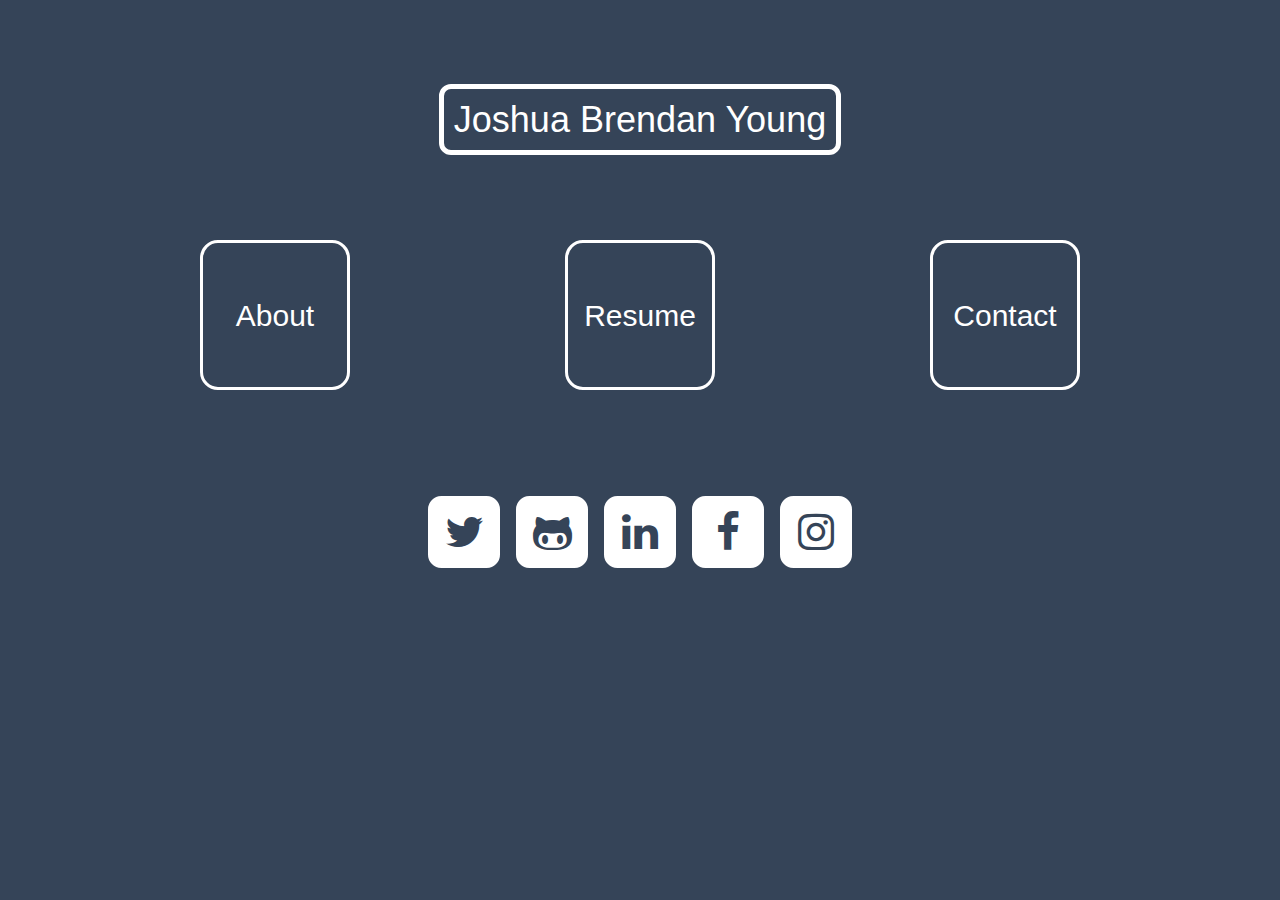
==== index.html @ 34b072b4 "updated background and design" ====
<html>
<head>
	<meta property="og:locale" content="en_US">
	<meta property="og:type" content="website">
	<meta property="og:title" content="Joshua Brendan Young's Personal Website">
	<meta property="og:site_name" content="Joshua Brendan Young's Personal Website">
	<meta name="viewport" content="width=device-width, initial-scale=1.0">
	<link rel="stylesheet" type="text/css" href="index.css">
	<link rel="stylesheet" href="./index_files/bootstrap.min.css" type="text/css" media="all">
	<link rel="stylesheet" href="./index_files/font-awesome/css/font-awesome.min.css">
</head>
	<script type="text/javascript" src="index.js"></script>

<body class = 'withBackground'>

	<div class = 'body'>
		<div class = 'container-fluid'>
			<div class = 'row'>
				<div class = 'col-sm-12 centered section' id='firstSection'>
					<div class="top-text">
						<h1>Joshua Brendan Young</h1>
					</div>
				</div>
			</div>
						<div class = 'row'>
				<div class = 'centered with-max-width section' id='secondSection'>
					<a href="/about"><div class="rect">
					<h2>About</h2>
					</div></a>
					<a href="/resume"><div class="rect">
					<h2>Resume</h2>
					</div></a>
					<a href="/contact"><div class="rect">
					<h2>Contact</h2>
					</div></a>
					</div>
					</div>
					<div class = 'row'>
					<div class = 'col-sm-12 centered'>
					
					<div class="social-buttons section">
<span class="twitter-button">
    <a href="https://twitter.com/jbyoung_12">
    <span class="fa-stack fa-4x">
        <i class="fa fa-square fa-stack-2x"></i>
        <i class="fa fa-twitter fa-stack-1x fa-inverse"></i>
    </span>
    </a>
</span>
<span class="github-button">
    <a href="https://github.com/jbyoung12">
    <span class="fa-stack fa-4x">
        <i class="fa fa-square fa-stack-2x"></i>
        <i class="fa fa-github-alt fa-stack-1x fa-inverse"></i>
    </span>
    </a>
</span>
<span class="linkedin-button">
    <a href="https://linkedin.com/in/jbyoung12">
    <span class="fa-stack fa-4x">
        <i class="fa fa-square fa-stack-2x"></i>
        <i class="fa fa-linkedin fa-stack-1x fa-inverse"></i>
    </span>
    </a>
</span>
<span class="facebook-button">
    <a href="https://linkedin.com/in/jbyoung12">
    <span class="fa-stack fa-4x">
        <i class="fa fa-square fa-stack-2x"></i>
        <i class="fa fa-facebook fa-stack-1x fa-inverse"></i>
    </span>
    </a>
</span>
<span class="instagram-button">
    <a href="https://instagram.com/jbyoung12">
    <span class="fa-stack fa-4x">
        <i class="fa fa-square fa-stack-2x"></i>
        <i class="fa fa-instagram fa-stack-1x fa-inverse"></i>
    </span>
    </a>
</span>
</div>
					</div>
				</div>
			</div>
		</div>
		
		</div>

	</body>
	</html>
---- index.css ----
#main-nav{
	    margin-bottom: 0;
}
a{color:black !important;}
.rect{
	/*background-color: #77C5F7;*/
	display:inline-block;
	width:150px;
	height:150px;
	border-radius: 18px;
	border: 3px solid white;
	color:white;
}
#secondSection{
	 text-align:justify;
    position:relative;
        padding-left: 60px;
    padding-right: 60px;
}
#secondSection:after {
    display:inline-block;
    width:100%;
    content:'';
}
h1{
	display:inline;
	border: white solid thick;
	border-radius:12px;
	padding:10px;
}
h2{
	    text-align: center;
    top: 25%;
    position: relative;
}
.container-fluid
{
	position: relative;
    top: 50px;
}
.contact 
h1{
	padding:0;
}
h4{
	margin-top:20px;
}
.small-top-margin{
	margin-top:15px;
}
.top-text{
	color:#FFFFFF;
position:relative;
top:35%;
}
.centered{
	text-align:center;
}
.section{
padding-top:50px;
padding-bottom:50px;}


.withBackground{
	/*background-image: url("./index_files/Cincybackgroundsmall.JPG");*/
	background-size: 100% 100%;
	background-color: #354458;
	}
	
@media (max-width:549px) {

.inline{
padding-bottom:10px;}
}

@media (min-width: 550px) {
.withBackground{
 	/*background-image: url("./index_files/Cincybackgroundlarge.JPG");*/
}
.flex-column{
	display:inline-block;
	width: calc(100% - 320px);
}

}

#logo{
	padding-top:20px;
}

.with-max-width{
	max-width: 1000px;
	margin-left:auto;
	margin-right:auto;
	padding-left:25px;
	padding-right:25px;
}
.inline{
	text-align:center;
}
.with-light-blue{
	background-color: #54B9CB;
}
.text-block{
	padding-top:15px;
	padding-bottom:15px;
}
html {
  position: relative;
  min-height: 100%;
}
.body {
  /* Margin bottom by footer height */
  margin-bottom: 60px;
}
.footer {
  position: absolute;
  bottom: 0;
  width: 100%;
  background-color: #f5f5f5;
  height: auto;
}


.top-margin{
	padding-top:20px;
	padding-bottom:20px;
}

    .social-buttons a{
    	display:inline-block;
    	font-size:.75em;
    }

a:link {
color: #000;
text-decoration: none;
}
a:visited {
color: #000;
text-decoration: none;
}
a:active {
color: #000;
text-decoration: none;
}
.fa-stack {
color:white;
}
.social-buttons .fa-stack-1x{
	color:#354458;
}
@media (max-width:600px){
	a{display:block; margin: 20px 0px; text-align:center;}
	.rect{    width: 300px;
    height: 100px;}
    h2{top:12.5%;}
    .section {
    	padding-bottom:25px;
    	padding-top:25px;
 }
    .social-buttons a{
    	display:inline-block;
    	font-size:.5em;
    }

}
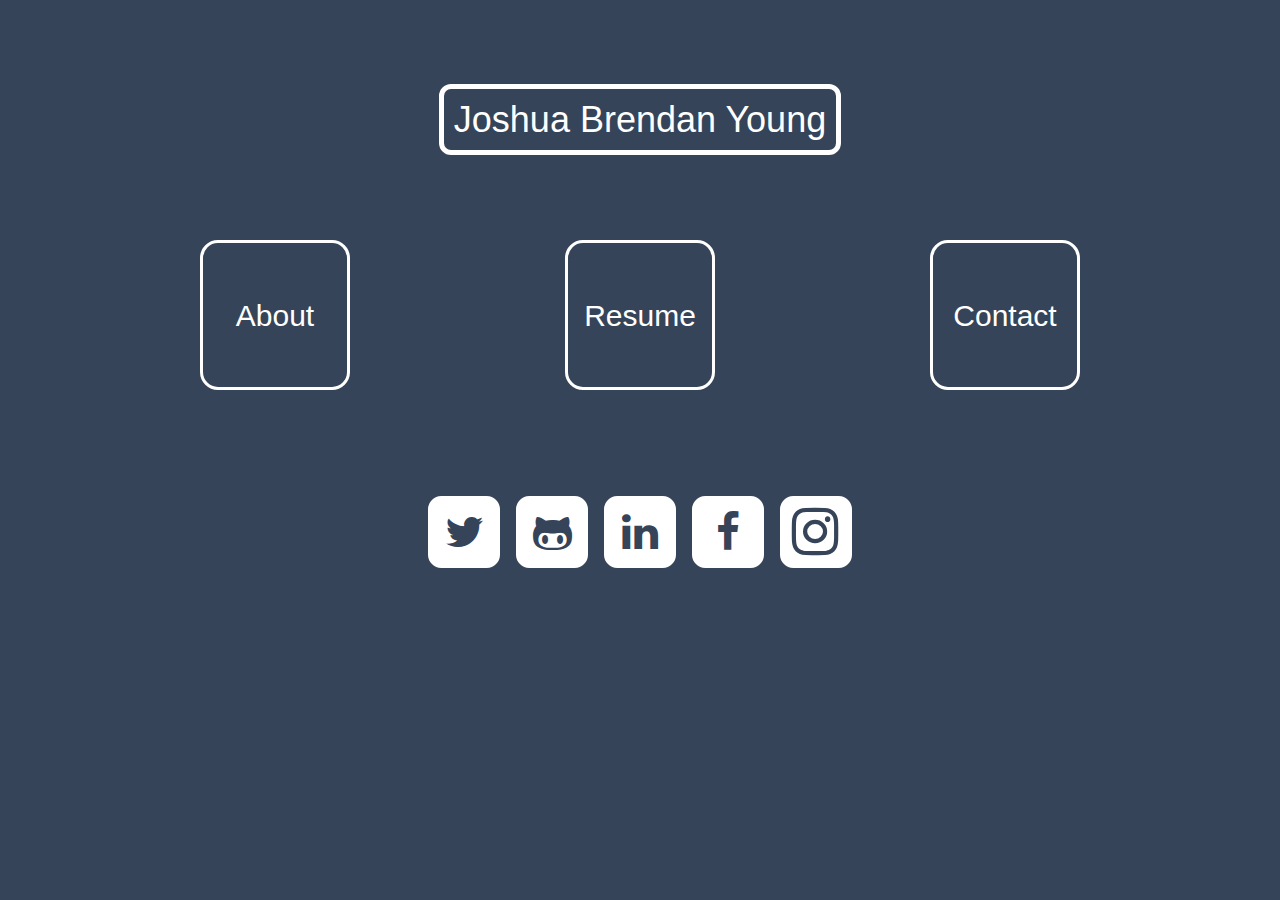
==== commit 504542b7: "fixed facebook link, added footer to other pages" ====
--- a/index.html
+++ b/index.html
@@ -35,10 +35,8 @@
 					</div></a>
 					</div>
 					</div>
-					<div class = 'row'>
-					<div class = 'col-sm-12 centered'>
 					
-					<div class="social-buttons section">
+					<div class="centered social-buttons section">
 <span class="twitter-button">
     <a href="https://twitter.com/jbyoung_12">
     <span class="fa-stack fa-4x">
@@ -64,7 +62,7 @@
     </a>
 </span>
 <span class="facebook-button">
-    <a href="https://linkedin.com/in/jbyoung12">
+    <a href="https://www.facebook.com/josh.young.1029">
     <span class="fa-stack fa-4x">
         <i class="fa fa-square fa-stack-2x"></i>
         <i class="fa fa-facebook fa-stack-1x fa-inverse"></i>
--- a/index.css
+++ b/index.css
@@ -111,7 +111,7 @@
 }
 .body {
   /* Margin bottom by footer height */
-  margin-bottom: 60px;
+  margin-bottom: 135px;
 }
 .footer {
   position: absolute;
@@ -150,6 +150,13 @@
 .social-buttons .fa-stack-1x{
 	color:#354458;
 }
+.fa.fa-instagram{	
+	font-size:1.3em;
+}
+.resume{
+	height:950px;
+	padding-bottom:0px;
+}
 @media (max-width:600px){
 	a{display:block; margin: 20px 0px; text-align:center;}
 	.rect{    width: 300px;
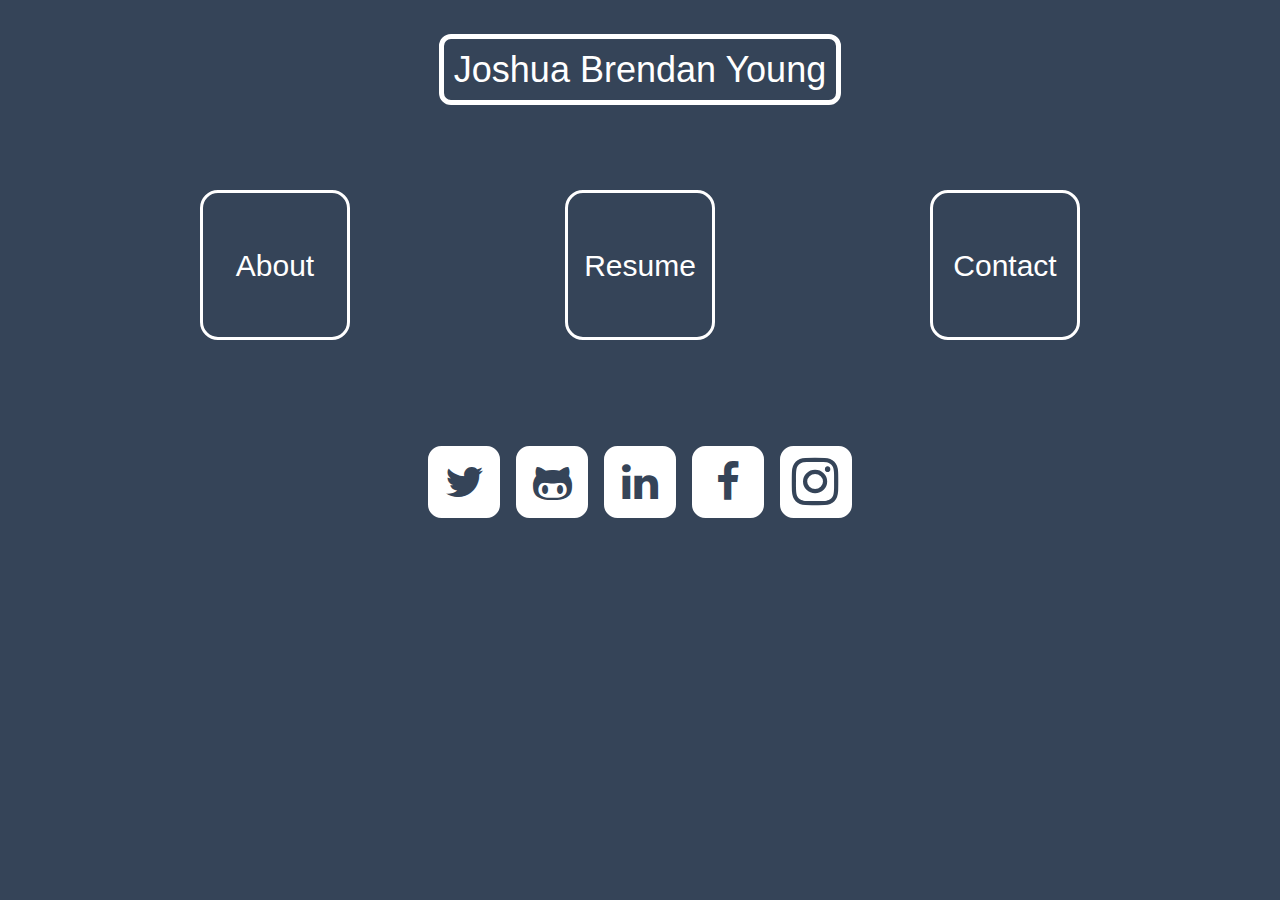
==== commit 1af81e77: "open links in new tab, better mobile view" ====
--- a/index.html
+++ b/index.html
@@ -6,7 +6,7 @@
 	<meta property="og:site_name" content="Joshua Brendan Young's Personal Website">
 	<meta name="viewport" content="width=device-width, initial-scale=1.0">
 	<link rel="stylesheet" type="text/css" href="index.css">
-	<link rel="stylesheet" href="./index_files/bootstrap.min.css" type="text/css" media="all">
+	<link rel="stylesheet" id="bootstrap-css" href="./index_files/bootstrap/css/bootstrap.min.css" type="text/css" media="all">
 	<link rel="stylesheet" href="./index_files/font-awesome/css/font-awesome.min.css">
 </head>
 	<script type="text/javascript" src="index.js"></script>
@@ -18,7 +18,9 @@
 			<div class = 'row'>
 				<div class = 'col-sm-12 centered section' id='firstSection'>
 					<div class="top-text">
-						<h1>Joshua Brendan Young</h1>
+						<h1 class ="hidden-xs">Joshua Brendan Young</h1>
+						<h1 class ="visible-xs">Joshua Brendan Young</h1>
+
 					</div>
 				</div>
 			</div>
@@ -38,7 +40,7 @@
 					
 					<div class="centered social-buttons section">
 <span class="twitter-button">
-    <a href="https://twitter.com/jbyoung_12">
+    <a target='_blank' href="https://twitter.com/jbyoung_12">
     <span class="fa-stack fa-4x">
         <i class="fa fa-square fa-stack-2x"></i>
         <i class="fa fa-twitter fa-stack-1x fa-inverse"></i>
@@ -46,7 +48,7 @@
     </a>
 </span>
 <span class="github-button">
-    <a href="https://github.com/jbyoung12">
+    <a target='_blank' href="https://github.com/jbyoung12">
     <span class="fa-stack fa-4x">
         <i class="fa fa-square fa-stack-2x"></i>
         <i class="fa fa-github-alt fa-stack-1x fa-inverse"></i>
@@ -54,7 +56,7 @@
     </a>
 </span>
 <span class="linkedin-button">
-    <a href="https://linkedin.com/in/jbyoung12">
+    <a target='_blank' href="https://linkedin.com/in/jbyoung12">
     <span class="fa-stack fa-4x">
         <i class="fa fa-square fa-stack-2x"></i>
         <i class="fa fa-linkedin fa-stack-1x fa-inverse"></i>
@@ -62,7 +64,7 @@
     </a>
 </span>
 <span class="facebook-button">
-    <a href="https://www.facebook.com/josh.young.1029">
+    <a target='_blank' href="https://www.facebook.com/josh.young.1029">
     <span class="fa-stack fa-4x">
         <i class="fa fa-square fa-stack-2x"></i>
         <i class="fa fa-facebook fa-stack-1x fa-inverse"></i>
@@ -70,7 +72,7 @@
     </a>
 </span>
 <span class="instagram-button">
-    <a href="https://instagram.com/jbyoung12">
+    <a target='_blank' href="https://instagram.com/jbyoung12">
     <span class="fa-stack fa-4x">
         <i class="fa fa-square fa-stack-2x"></i>
         <i class="fa fa-instagram fa-stack-1x fa-inverse"></i>
--- a/index.css
+++ b/index.css
@@ -36,7 +36,6 @@
 .container-fluid
 {
 	position: relative;
-    top: 50px;
 }
 .contact 
 h1{
@@ -163,12 +162,16 @@
     height: 100px;}
     h2{top:12.5%;}
     .section {
-    	padding-bottom:25px;
-    	padding-top:25px;
+    	    padding-bottom: 10px;
+    padding-top: 10px;
+ }
+div#secondSection{
+ 	    padding-left: 0;
+    padding-right: 0;
  }
     .social-buttons a{
     	display:inline-block;
-    	font-size:.5em;
+    	font-size:.4em;
     }
 
 }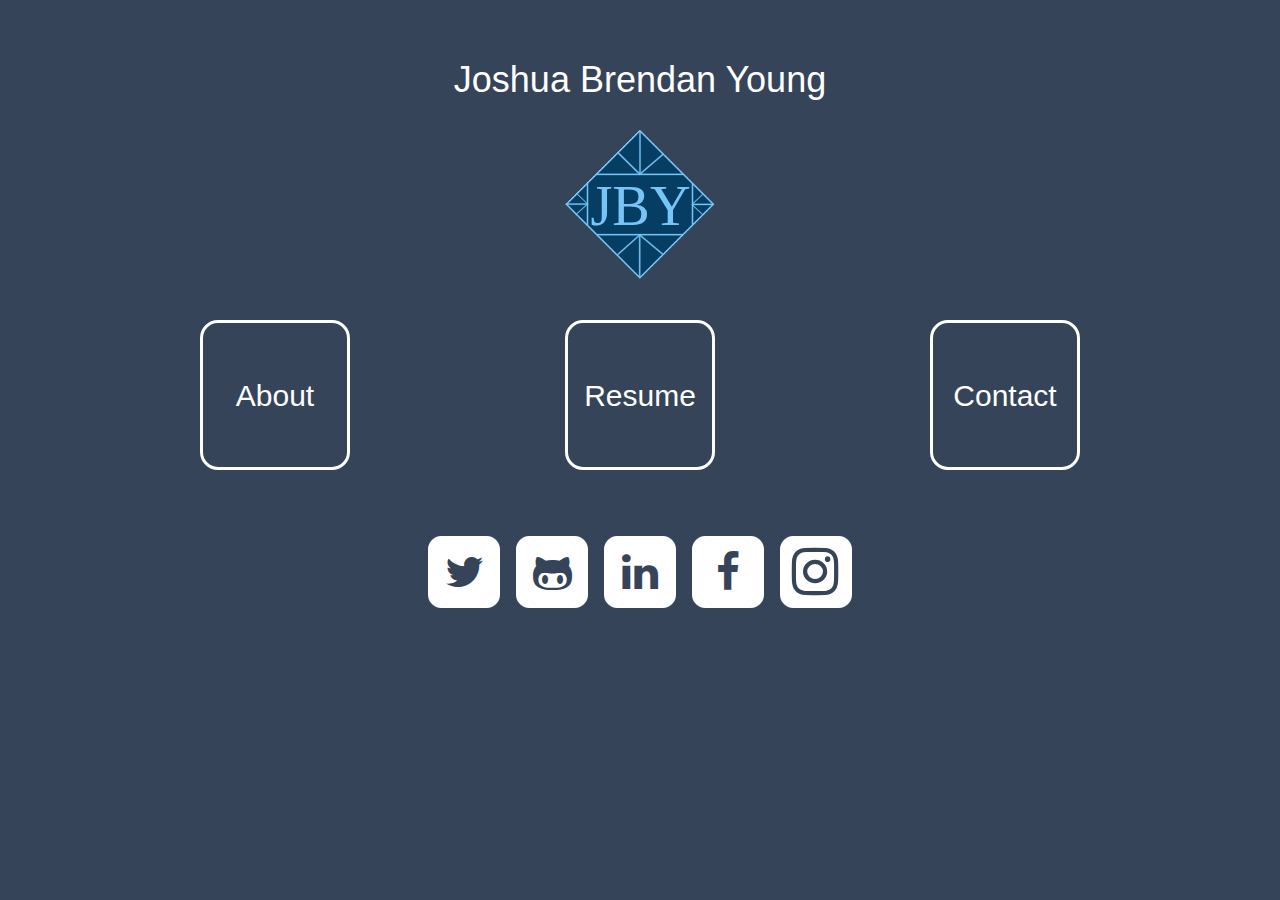
==== commit 71e65e86: "logo added" ====
--- a/index.html
+++ b/index.html
@@ -20,16 +20,19 @@
 					<div class="top-text">
 						<h1 class ="hidden-xs">Joshua Brendan Young</h1>
 						<h1 class ="visible-xs">Joshua Brendan Young</h1>
-
 					</div>
 				</div>
+				<div class = 'col-sm-12 centered'>
+				<image src="./index_files/JBYLogo.svg" 
+      height="150" width="150" >  </image> 
+      </div>
 			</div>
 						<div class = 'row'>
 				<div class = 'centered with-max-width section' id='secondSection'>
 					<a href="/about"><div class="rect">
 					<h2>About</h2>
 					</div></a>
-					<a href="/resume"><div class="rect">
+					<a target='_blank' href="https://drive.google.com/file/d/0B_0qg2d7I4ZQeGlCLTJ5aG5ueVE/view?usp=sharing"><div class="rect">
 					<h2>Resume</h2>
 					</div></a>
 					<a href="/contact"><div class="rect">
--- a/index.css
+++ b/index.css
@@ -22,7 +22,10 @@
     width:100%;
     content:'';
 }
-h1{
+.contact{
+	text-align:center;
+}
+.text-border{
 	display:inline;
 	border: white solid thick;
 	border-radius:12px;
@@ -32,6 +35,15 @@
 	    text-align: center;
     top: 25%;
     position: relative;
+}
+.paragraphs{
+	max-width: 900px;
+	margin-left:auto;
+	margin-right:auto;
+}
+p{
+	text-align:left;
+	font-size:16px;
 }
 .container-fluid
 {
@@ -56,8 +68,8 @@
 	text-align:center;
 }
 .section{
-padding-top:50px;
-padding-bottom:50px;}
+padding-top:40px;
+padding-bottom:20px;}
 
 
 .withBackground{
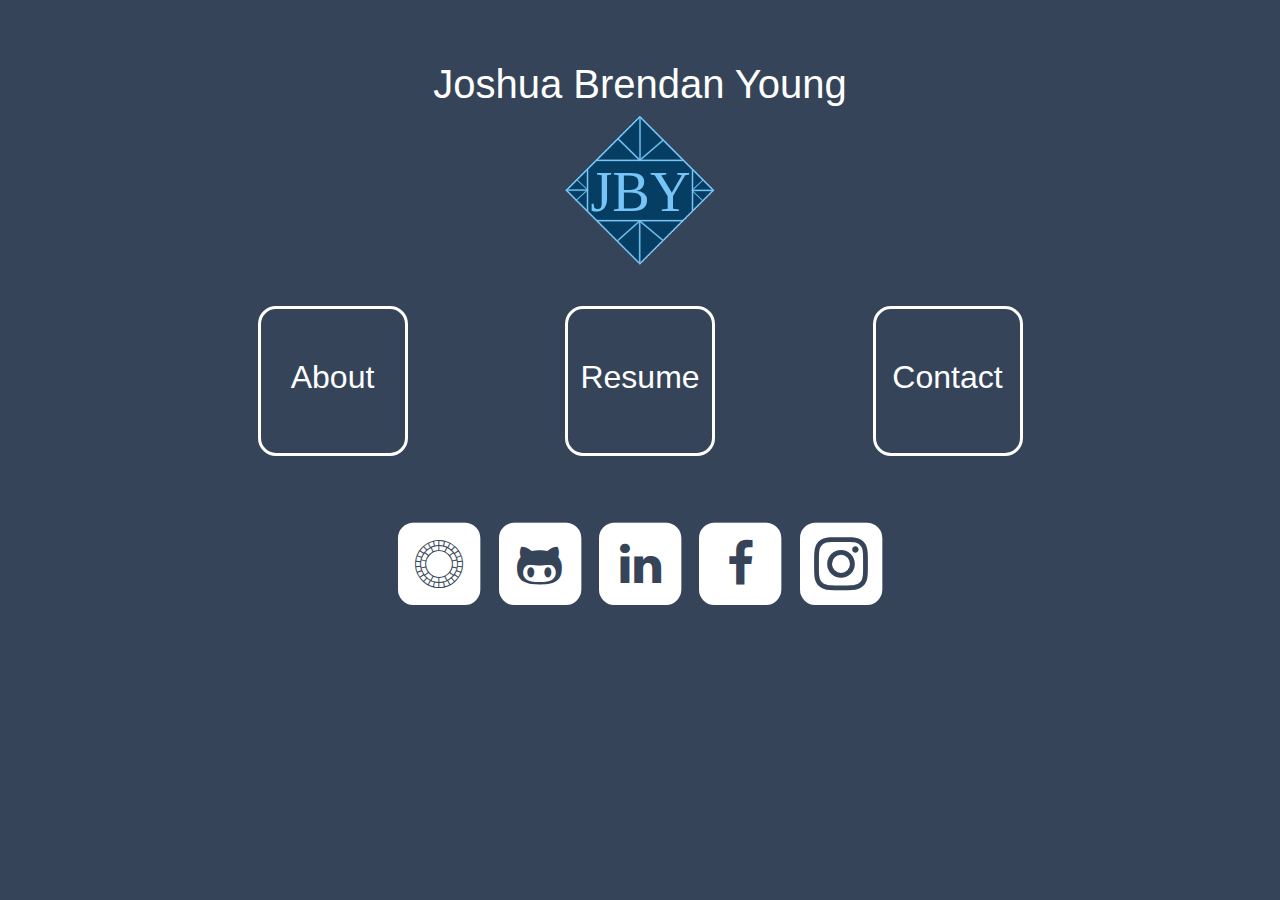
==== commit 77cb2bda: "Made updates to about and contact" ====
--- a/index.html
+++ b/index.html
@@ -1,4 +1,5 @@
 <html>
+
 <head>
 	<meta property="og:locale" content="en_US">
 	<meta property="og:type" content="website">
@@ -8,87 +9,96 @@
 	<link rel="stylesheet" type="text/css" href="index.css">
 	<link rel="stylesheet" id="bootstrap-css" href="./index_files/bootstrap/css/bootstrap.min.css" type="text/css" media="all">
 	<link rel="stylesheet" href="./index_files/font-awesome/css/font-awesome.min.css">
+	<link rel="stylesheet" href="./index_files/icomoon/style.css">
+	<link rel='icon' href='./index_files/JBYLogo.png' />
 </head>
-	<script type="text/javascript" src="index.js"></script>
+<script type="text/javascript" src="index.js"></script>
+<script src="https://ajax.googleapis.com/ajax/libs/jquery/1.12.4/jquery.min.js"></script>
+<script src="./index_files/bootstrap/js/bootstrap.min.js"></script>
 
-<body class = 'withBackground'>
+<body class='withBackground'>
 
-	<div class = 'body'>
-		<div class = 'container-fluid'>
-			<div class = 'row'>
-				<div class = 'col-sm-12 centered section' id='firstSection'>
+	<div class='body'>
+		<div class='container-fluid'>
+			<div class='row'>
+				<div class='col-sm-12 centered section' id='firstSection'>
 					<div class="top-text">
-						<h1 class ="hidden-xs">Joshua Brendan Young</h1>
-						<h1 class ="visible-xs">Joshua Brendan Young</h1>
+						<h1 class="d-none d-sm-block">Joshua Brendan Young</h1>
 					</div>
 				</div>
-				<div class = 'col-sm-12 centered'>
-				<image src="./index_files/JBYLogo.svg" 
-      height="150" width="150" >  </image> 
-      </div>
+				<div class='col-sm-12 centered'>
+					<image src="./index_files/JBYLogo.svg" height="150" width="150"> </image>
+				</div>
 			</div>
-						<div class = 'row'>
-				<div class = 'centered with-max-width section' id='secondSection'>
-					<a href="/about"><div class="rect">
-					<h2>About</h2>
-					</div></a>
-					<a target='_blank' href="https://drive.google.com/file/d/0B_0qg2d7I4ZQeGlCLTJ5aG5ueVE/view?usp=sharing"><div class="rect">
-					<h2>Resume</h2>
-					</div></a>
-					<a href="/contact"><div class="rect">
-					<h2>Contact</h2>
-					</div></a>
-					</div>
-					</div>
-					
-					<div class="centered social-buttons section">
-<span class="twitter-button">
-    <a target='_blank' href="https://twitter.com/jbyoung_12">
-    <span class="fa-stack fa-4x">
-        <i class="fa fa-square fa-stack-2x"></i>
-        <i class="fa fa-twitter fa-stack-1x fa-inverse"></i>
-    </span>
-    </a>
-</span>
-<span class="github-button">
+			<div class='row'>
+				<div class='centered with-max-width section' id='secondSection'>
+					<a href="/about">
+						<div class="rect">
+							<h2>About</h2>
+						</div>
+					</a>
+					<a target='_blank' href="https://drive.google.com/file/d/0B_0qg2d7I4ZQeGlCLTJ5aG5ueVE/view?usp=sharing">
+						<div class="rect">
+							<h2>Resume</h2>
+						</div>
+					</a>
+					<a href="/contact">
+						<div class="rect">
+							<h2>Contact</h2>
+						</div>
+					</a>
+				</div>
+			</div>
+
+			<div class="centered social-buttons section">
+				<span class="vsco-button">
+	<a target='_blank' href="https://vsco.co/jbyoung12">
+	<span class="fa-stack fa-4x">
+			<i class="fa fa-square fa-stack-2x"></i>
+			<i class="icon-vsco fa-stack-1x"></i>
+	</span>
+				</a>
+				</span>
+				<span class="github-button">
     <a target='_blank' href="https://github.com/jbyoung12">
     <span class="fa-stack fa-4x">
         <i class="fa fa-square fa-stack-2x"></i>
         <i class="fa fa-github-alt fa-stack-1x fa-inverse"></i>
     </span>
-    </a>
-</span>
-<span class="linkedin-button">
+				</a>
+				</span>
+				<span class="linkedin-button">
     <a target='_blank' href="https://linkedin.com/in/jbyoung12">
     <span class="fa-stack fa-4x">
         <i class="fa fa-square fa-stack-2x"></i>
         <i class="fa fa-linkedin fa-stack-1x fa-inverse"></i>
     </span>
-    </a>
-</span>
-<span class="facebook-button">
+				</a>
+				</span>
+				<span class="facebook-button">
     <a target='_blank' href="https://www.facebook.com/josh.young.1029">
     <span class="fa-stack fa-4x">
         <i class="fa fa-square fa-stack-2x"></i>
         <i class="fa fa-facebook fa-stack-1x fa-inverse"></i>
     </span>
-    </a>
-</span>
-<span class="instagram-button">
+				</a>
+				</span>
+				<span class="instagram-button">
     <a target='_blank' href="https://instagram.com/jbyoung12">
     <span class="fa-stack fa-4x">
         <i class="fa fa-square fa-stack-2x"></i>
         <i class="fa fa-instagram fa-stack-1x fa-inverse"></i>
     </span>
-    </a>
-</span>
-</div>
-					</div>
-				</div>
+				</a>
+				</span>
 			</div>
 		</div>
-		
-		</div>
+	</div>
+	</div>
+	</div>
 
-	</body>
-	</html>+	</div>
+
+</body>
+
+</html>--- a/index.css
+++ b/index.css
@@ -4,12 +4,14 @@
 a{color:black !important;}
 .rect{
 	/*background-color: #77C5F7;*/
-	display:inline-block;
 	width:150px;
 	height:150px;
 	border-radius: 18px;
 	border: 3px solid white;
 	color:white;
+	display: flex;
+	flex-direction: column;
+	justify-content: center;
 }
 #secondSection{
 	 text-align:justify;
@@ -32,9 +34,7 @@
 	padding:10px;
 }
 h2{
-	    text-align: center;
-    top: 25%;
-    position: relative;
+	  text-align: center;
 }
 .paragraphs{
 	max-width: 900px;
@@ -49,7 +49,7 @@
 {
 	position: relative;
 }
-.contact 
+.contact
 h1{
 	padding:0;
 }
@@ -77,7 +77,7 @@
 	background-size: 100% 100%;
 	background-color: #354458;
 	}
-	
+
 @media (max-width:549px) {
 
 .inline{
@@ -88,10 +88,10 @@
 .withBackground{
  	/*background-image: url("./index_files/Cincybackgroundlarge.JPG");*/
 }
-.flex-column{
+/* .flex-column{
 	display:inline-block;
 	width: calc(100% - 320px);
-}
+} */
 
 }
 
@@ -100,11 +100,14 @@
 }
 
 .with-max-width{
-	max-width: 1000px;
-	margin-left:auto;
-	margin-right:auto;
-	padding-left:25px;
-	padding-right:25px;
+		justify-content: space-evenly;
+    display: flex;
+    width: 100%;
+    flex-direction: row;
+    flex-wrap: wrap;
+		max-width:1200px;
+		margin-left: auto;
+		margin-right: auto;
 }
 .inline{
 	text-align:center;
@@ -122,7 +125,7 @@
 }
 .body {
   /* Margin bottom by footer height */
-  margin-bottom: 135px;
+  margin-bottom: 2em;
 }
 .footer {
   position: absolute;
@@ -161,7 +164,7 @@
 .social-buttons .fa-stack-1x{
 	color:#354458;
 }
-.fa.fa-instagram{	
+.fa.fa-instagram{
 	font-size:1.3em;
 }
 .resume{
@@ -171,19 +174,28 @@
 @media (max-width:600px){
 	a{display:block; margin: 20px 0px; text-align:center;}
 	.rect{    width: 300px;
-    height: 100px;}
-    h2{top:12.5%;}
-    .section {
-    	    padding-bottom: 10px;
-    padding-top: 10px;
- }
-div#secondSection{
- 	    padding-left: 0;
-    padding-right: 0;
- }
-    .social-buttons a{
-    	display:inline-block;
-    	font-size:.4em;
-    }
-
-}+	    height: 100px;}
+	    .section {
+	    	    padding-bottom: 10px;
+	    padding-top: 10px;
+	 }
+	div#secondSection{
+	 	    padding-left: 0;
+	    padding-right: 0;
+	 }
+	    .social-buttons a{
+	    	display:inline-block;
+	    	font-size:.4em;
+	    }
+	.body {
+	  /* Margin bottom by footer height */
+	  margin-bottom: 6em;
+	}
+}
+
+.align-left{
+	text-align:left;
+}
+ul{
+	text-align:left;
+}
--- a/index_files/icomoon/style.css
+++ b/index_files/icomoon/style.css
@@ -0,0 +1,28 @@
+@font-face {
+  font-family: 'icomoon';
+  src:  url('fonts/icomoon.eot?dtpltu');
+  src:  url('fonts/icomoon.eot?dtpltu#iefix') format('embedded-opentype'),
+    url('fonts/icomoon.ttf?dtpltu') format('truetype'),
+    url('fonts/icomoon.woff?dtpltu') format('woff'),
+    url('fonts/icomoon.svg?dtpltu#icomoon') format('svg');
+  font-weight: normal;
+  font-style: normal;
+}
+
+[class^="icon-"], [class*=" icon-"] {
+  /* use !important to prevent issues with browser extensions that change fonts */
+  font-family: 'icomoon' !important;
+  speak: none;
+  font-style: normal;
+  font-weight: normal;
+  font-variant: normal;
+  text-transform: none;
+
+  /* Better Font Rendering =========== */
+  -webkit-font-smoothing: antialiased;
+  -moz-osx-font-smoothing: grayscale;
+}
+
+.icon-vsco:before {
+  content: "\e900";
+}
